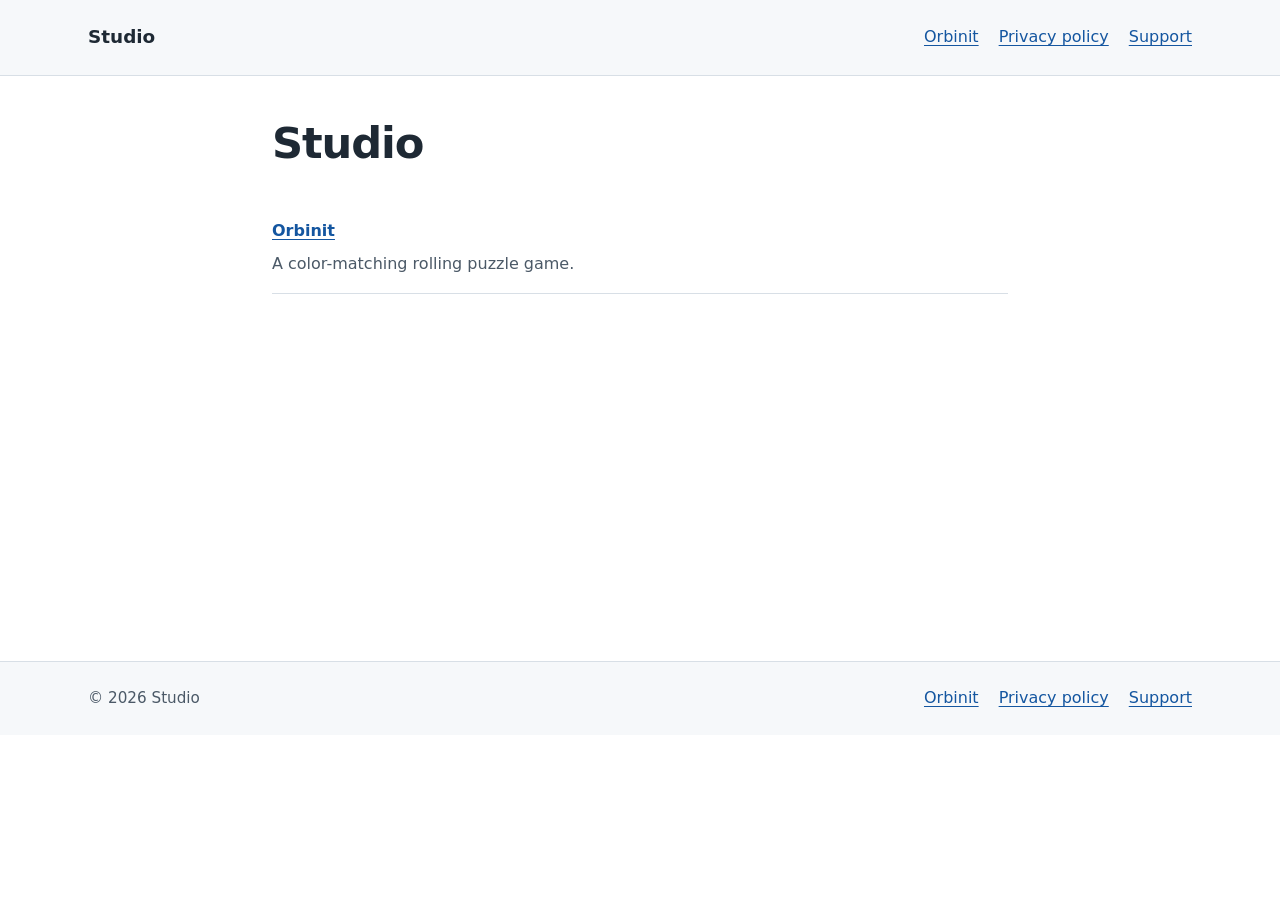
==== studio/index.html @ 63d6da3c "Add studio app directory" ====
<!doctype html>
<html lang="en">
<head>
  <meta charset="utf-8">
  <meta name="viewport" content="width=device-width, initial-scale=1">
  <title>Studio · Studio</title>
  <meta name="description" content="Apps and support from Studio.">
  
  <link rel="canonical" href="https://devmilanian.github.io/studio/">
  <link rel="stylesheet" href="/assets/site.css">
</head>
<body>
  <a class="skip-link" href="#main">Skip to content</a>
  <header class="site-header"><div class="header-inner"><a class="brand" href="/studio/">Studio</a><nav aria-label="Main navigation"><div class="nav-links"><a href="/studio/orbinit/">Orbinit</a><a href="/studio/orbinit/privacy-policy/">Privacy policy</a><a href="/studio/orbinit/support/">Support</a></div></nav></div></header>
  <main id="main"><header class="page-intro"><h1>Studio</h1></header><ul class="link-list"><li><a href="/studio/orbinit/">Orbinit</a><p>A color-matching rolling puzzle game.</p></li></ul></main>
  <footer class="site-footer"><div class="footer-inner"><p class="fine-print">© 2026 Studio</p><nav aria-label="Footer navigation"><div class="nav-links"><a href="/studio/orbinit/">Orbinit</a><a href="/studio/orbinit/privacy-policy/">Privacy policy</a><a href="/studio/orbinit/support/">Support</a></div></nav></div></footer>
</body>
</html>
---- assets/site.css ----
:root {
  color-scheme: light;
  --ink: #1e2934;
  --muted: #4b5967;
  --link: #1456a0;
  --line: #d8dfe6;
  --paper: #fff;
  --wash: #f6f8fa;
  font-family: system-ui, -apple-system, BlinkMacSystemFont, "Segoe UI", sans-serif;
  line-height: 1.65;
  color: var(--ink);
  background: var(--paper);
}
* { box-sizing: border-box; }
body { margin: 0; }
a { color: var(--link); text-underline-offset: .18em; overflow-wrap: anywhere; }
a:hover { text-decoration-thickness: 2px; }
a:focus-visible { outline: 3px solid #1456a0; outline-offset: 4px; border-radius: 2px; }
.skip-link { position: absolute; z-index: 2; top: .5rem; left: .75rem; padding: .65rem 1rem; background: white; transform: translateY(-160%); }
.skip-link:focus { transform: translateY(0); }
.site-header, .site-footer { background: var(--wash); }
.site-header { border-bottom: 1px solid var(--line); }
.header-inner, .footer-inner { max-width: 72rem; margin: auto; padding: 1rem 1.5rem; }
.header-inner { display: flex; align-items: center; justify-content: space-between; flex-wrap: wrap; gap: .5rem 2rem; }
.brand { font-size: 1.15rem; font-weight: 700; color: var(--ink); text-decoration: none; padding-block: .4rem; }
.nav-links { display: flex; flex-wrap: wrap; align-items: center; gap: .25rem 1.25rem; }
.nav-links a { padding-block: .45rem; }
main { width: min(100%, 49rem); margin: auto; padding: 2.5rem 1.5rem 4rem; min-height: 65vh; }
h1, h2, h3 { line-height: 1.25; text-wrap: balance; }
h1 { font-size: clamp(2rem, 5vw, 2.7rem); letter-spacing: -.025em; margin: 0 0 .75rem; }
h2 { font-size: 1.35rem; margin: 0 0 .75rem; }
h3 { font-size: 1.1rem; }
p { margin: 0 0 1rem; }
ul, ol { padding-left: 1.5rem; }
li + li { margin-top: .4rem; }
.eyebrow, .updated, .fine-print { color: var(--muted); font-size: .95rem; }
.eyebrow { margin-bottom: .6rem; }
.lede { font-size: 1.1rem; color: var(--muted); }
.page-intro { margin-bottom: 2rem; }
.link-list { padding: 0; margin: 1.5rem 0; list-style: none; }
.link-list li { border-bottom: 1px solid var(--line); padding: 1rem 0; }
.link-list a { font-weight: 650; }
.link-list p { margin: .4rem 0 0; color: var(--muted); }
.contents, .contact-box, .draft-notice { padding: 1.25rem; border: 1px solid var(--line); border-radius: .5rem; background: var(--wash); margin-block: 1.5rem 2rem; }
.contents h2 { font-size: 1rem; }
.contents ol { margin: 0; }
.policy-section, .faq-section { padding-top: 1.5rem; margin-top: 1.5rem; border-top: 1px solid var(--line); scroll-margin-top: 1rem; }
.draft-notice { background: #fff8e6; border-color: #b48b24; color: #654b08; }
.contact-box p:last-child, .draft-notice p:last-child { margin-bottom: 0; }
.contact-link { display: inline-block; margin: .25rem 0 .75rem; padding: .55rem 0; font-weight: 650; }
.site-footer { border-top: 1px solid var(--line); }
.footer-inner { display: flex; flex-wrap: wrap; align-items: center; justify-content: space-between; gap: 1rem; }
.footer-inner p { margin: 0; }
@media (max-width: 420px) {
  .header-inner, .footer-inner { padding-inline: 1rem; }
  main { padding: 2rem 1rem 3rem; }
  .nav-links { gap: .25rem 1rem; }
}
@media print {
  .site-header, .site-footer, .skip-link, .contents { display: none; }
  main { width: auto; max-width: none; padding: 0; min-height: auto; }
  a { color: inherit; }
  h2, h3 { break-after: avoid; }
}
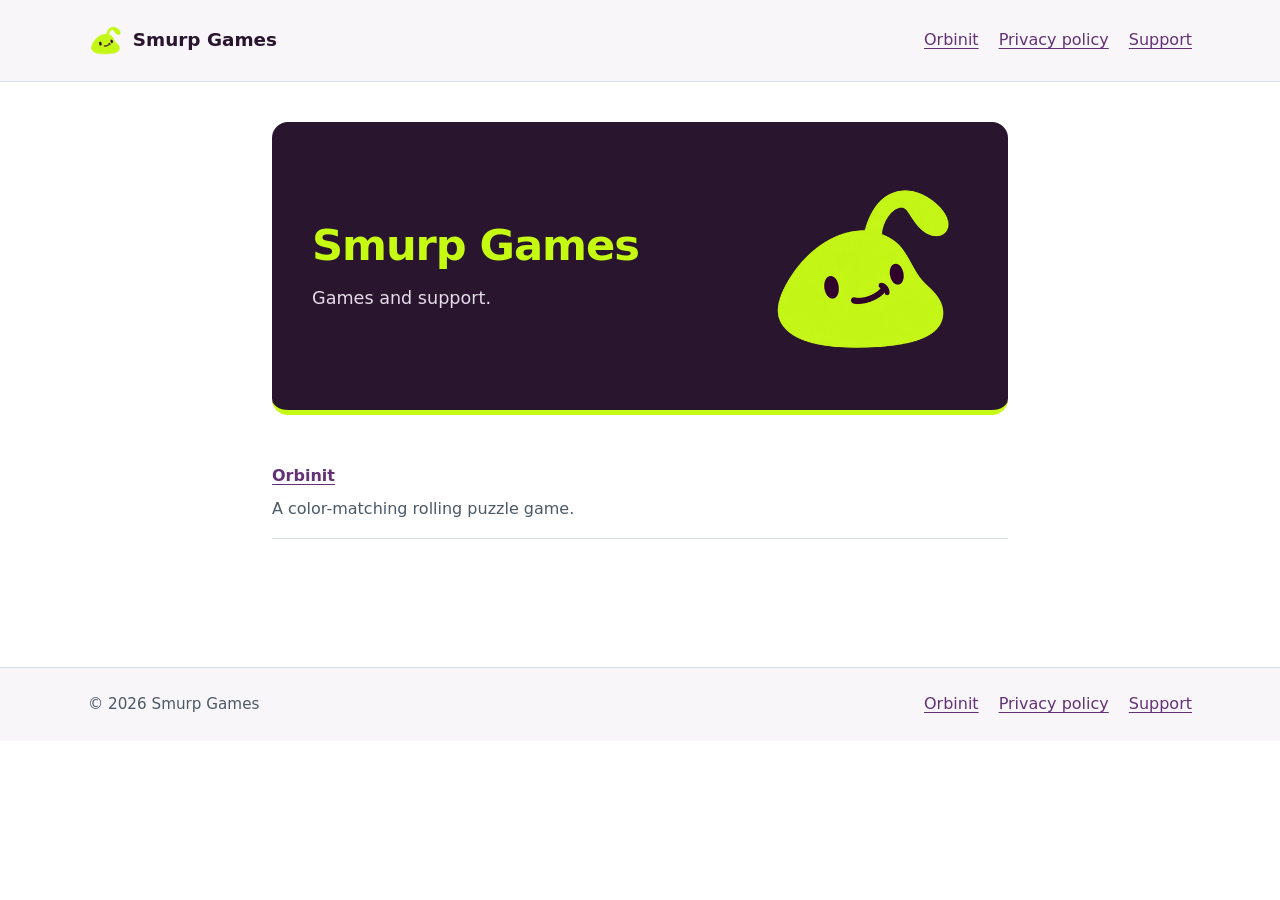
==== commit 036a39e3: "Rebrand the site as Smurp Games" ====
--- a/studio/index.html
+++ b/studio/index.html
@@ -3,16 +3,11 @@
 <head>
   <meta charset="utf-8">
   <meta name="viewport" content="width=device-width, initial-scale=1">
-  <title>Studio · Studio</title>
-  <meta name="description" content="Apps and support from Studio.">
-  
-  <link rel="canonical" href="https://devmilanian.github.io/studio/">
-  <link rel="stylesheet" href="/assets/site.css">
+  <title>Page moved · Smurp Games</title>
+  <link rel="canonical" href="https://devmilanian.github.io/smurp-games/">
+  <meta http-equiv="refresh" content="0; url=/smurp-games/">
 </head>
 <body>
-  <a class="skip-link" href="#main">Skip to content</a>
-  <header class="site-header"><div class="header-inner"><a class="brand" href="/studio/">Studio</a><nav aria-label="Main navigation"><div class="nav-links"><a href="/studio/orbinit/">Orbinit</a><a href="/studio/orbinit/privacy-policy/">Privacy policy</a><a href="/studio/orbinit/support/">Support</a></div></nav></div></header>
-  <main id="main"><header class="page-intro"><h1>Studio</h1></header><ul class="link-list"><li><a href="/studio/orbinit/">Orbinit</a><p>A color-matching rolling puzzle game.</p></li></ul></main>
-  <footer class="site-footer"><div class="footer-inner"><p class="fine-print">© 2026 Studio</p><nav aria-label="Footer navigation"><div class="nav-links"><a href="/studio/orbinit/">Orbinit</a><a href="/studio/orbinit/privacy-policy/">Privacy policy</a><a href="/studio/orbinit/support/">Support</a></div></nav></div></footer>
+  <p>This page has moved. <a href="/smurp-games/">Continue to the new address</a>.</p>
 </body>
 </html>
